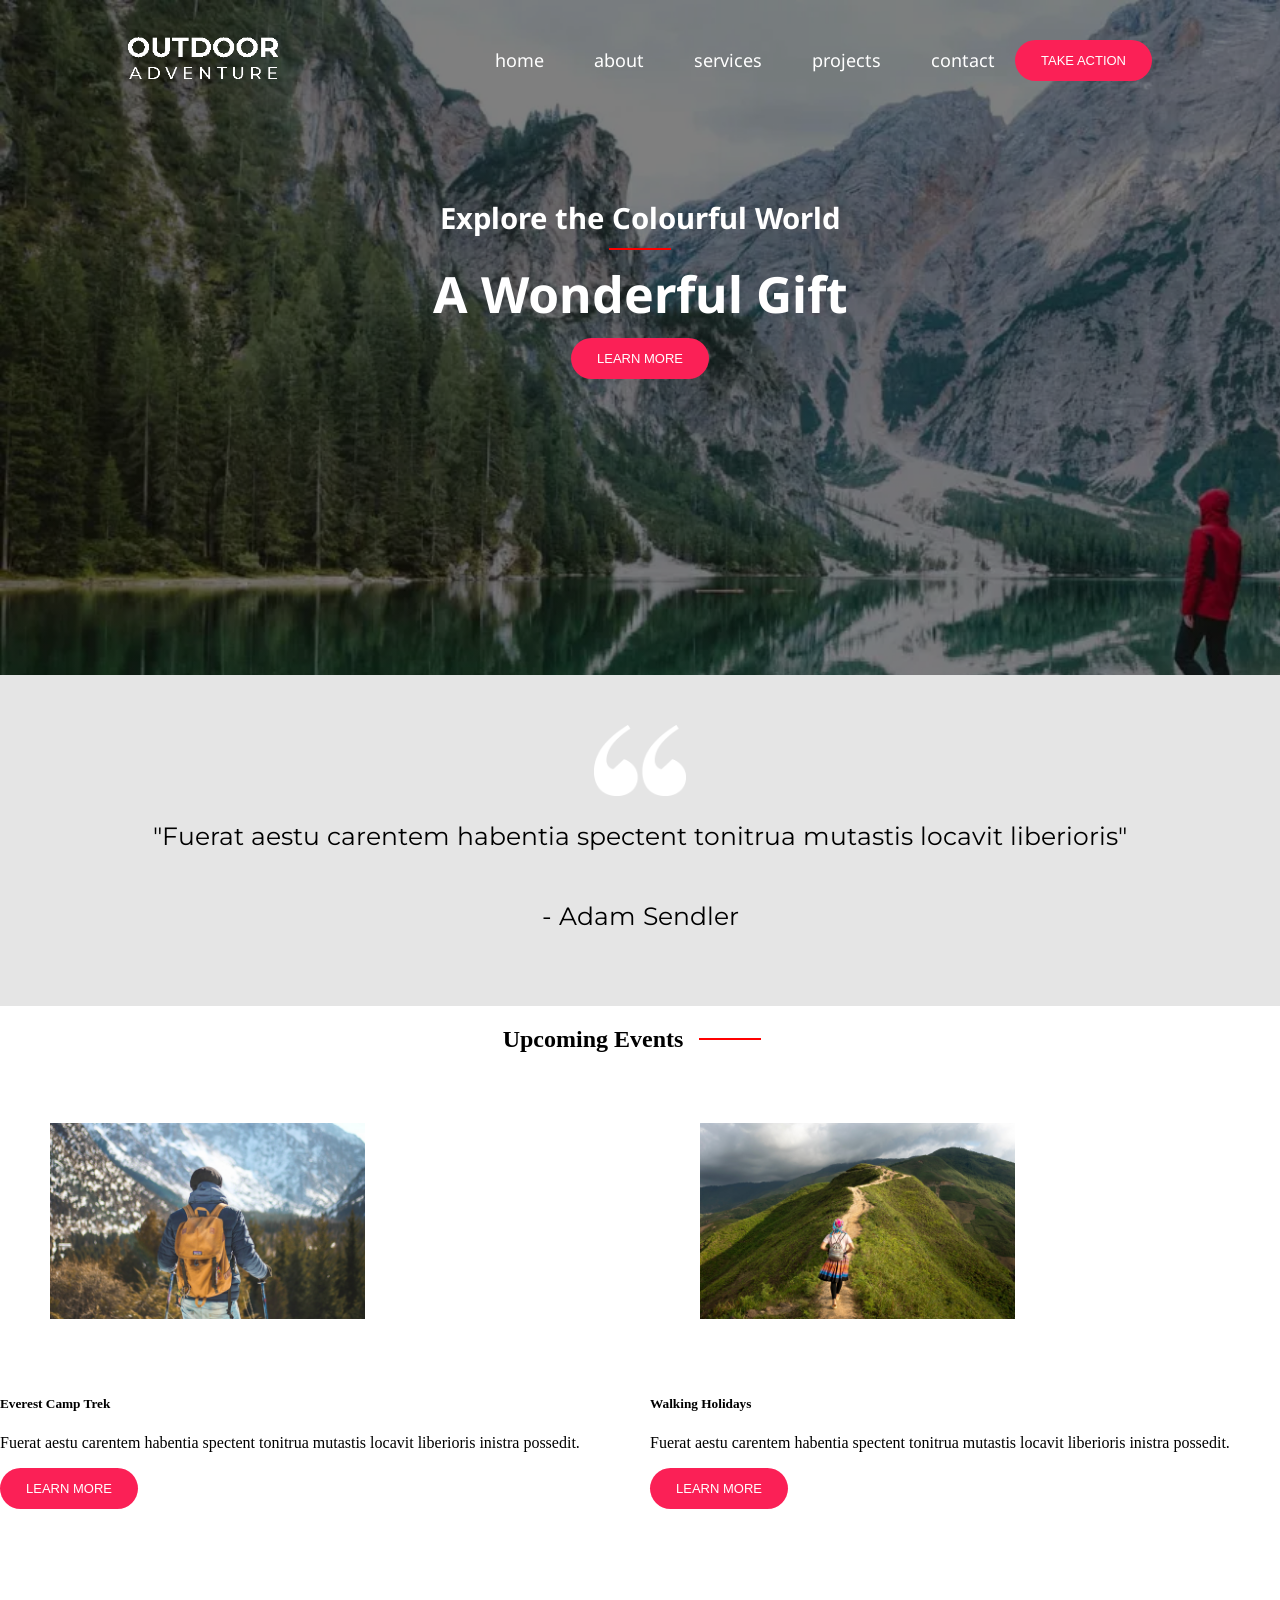
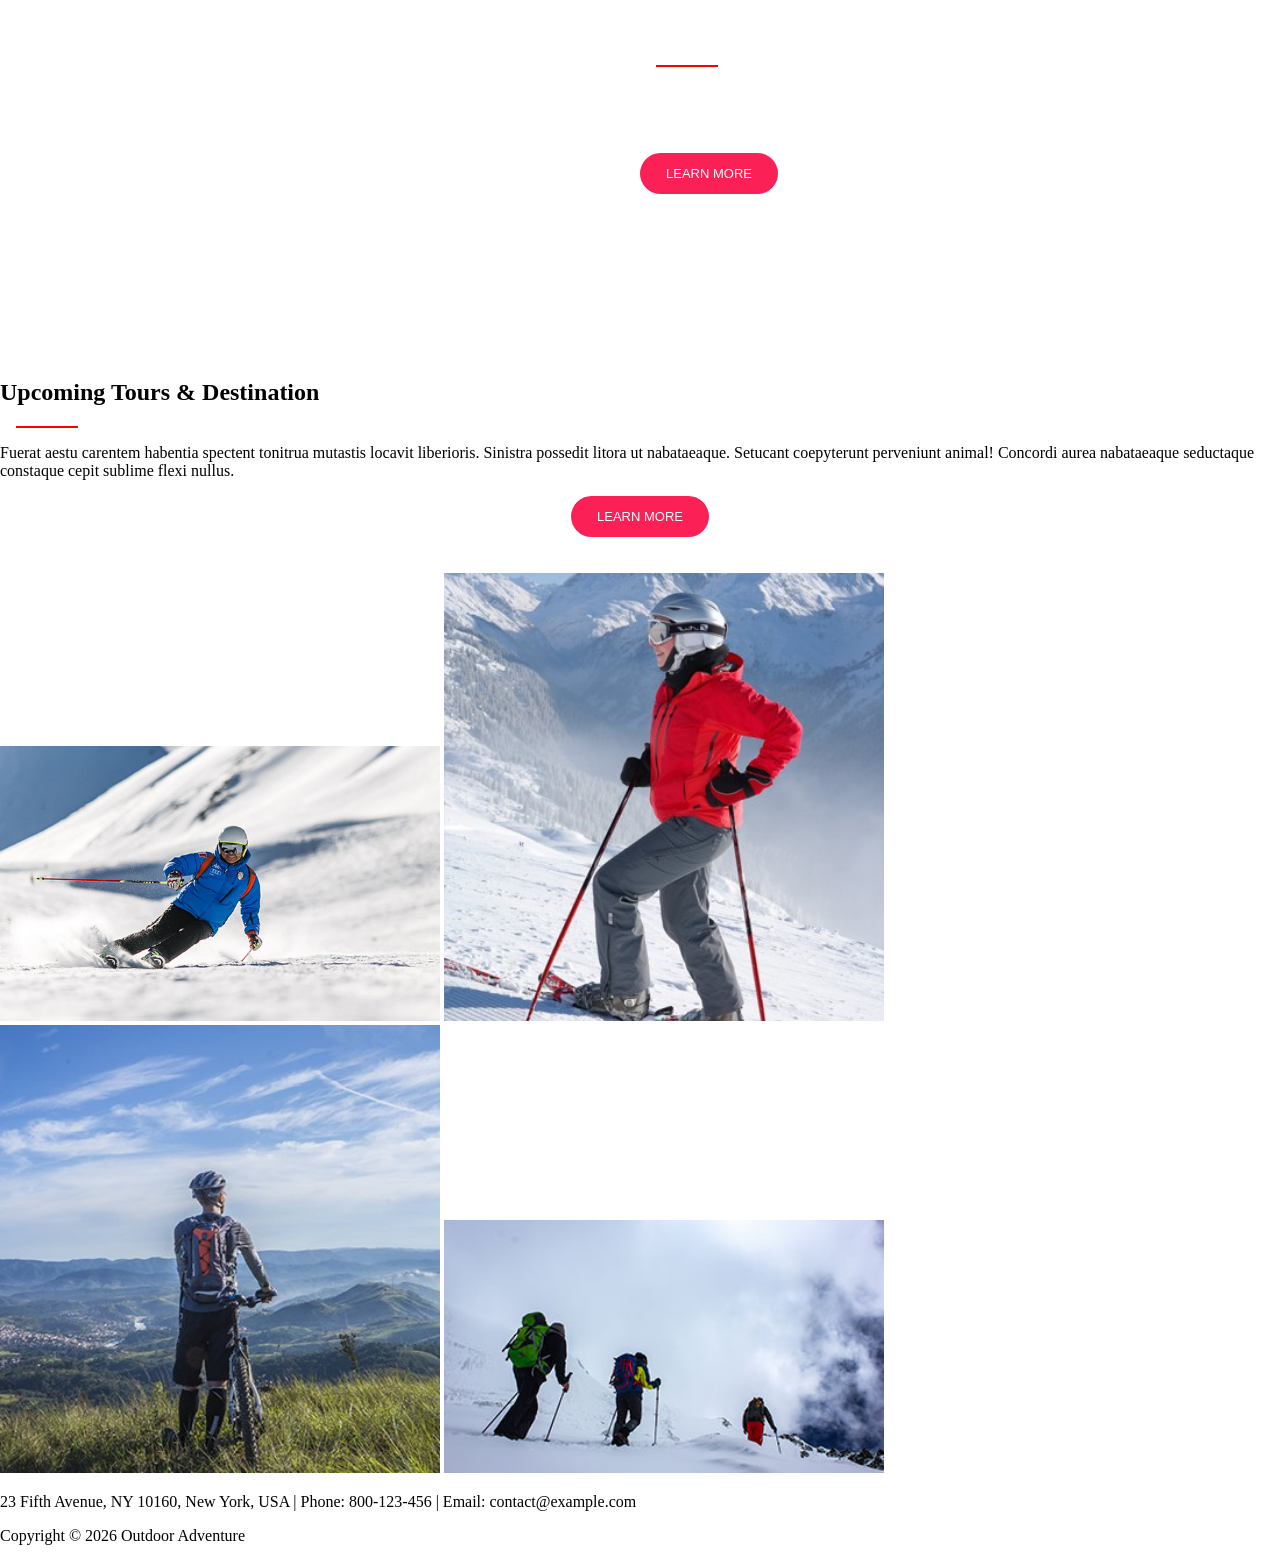
==== index.html @ ae85ce80 "first commit" ====
<!DOCTYPE html>
<html lang="en">

<head>
    <meta charset="UTF-8">
    <meta name="viewport" content="width=device-width, initial-scale=1.0">
    <title>Outdoor Adventure</title>
    <link rel="stylesheet" href="style.css">
</head>

<body>
    <header>
        <nav>
            <div class="logo">
                <a href="./index.html"></a>
                <img src="./assets/images/white-logo.png.webp" alt="logo du site">
            </div>
            <div class="links">
                <ul>
                    <li>
                        <a href="./index.html">home</a>
                    </li>
                    <li>
                        <a href="./about.html">about</a>
                    </li>
                    <li>
                        <a href="./services.html">services</a>
                    </li>
                    <li>
                        <a href="./projects.html">projects</a>
                    </li>
                    <li>
                        <a href="./contact.html">contact</a>
                    </li>
                </ul>
                <button type="button">TAKE ACTION</button>
            </div>
        </nav>
        <div class="wonderful">
            <h3> Explore the Colourful World</h3>
            <hr>
            <h1>A Wonderful Gift</h1>
            <div class="button">
                <button type="button">LEARN MORE</button>
            </div>
        </div>
    </header>
    <main>
        <section class="citation">
            <img src="./assets/images/quote-1.png" alt="Quote 1" width="92px" height="71px"></img>
            <p>"Fuerat aestu carentem habentia spectent tonitrua mutastis locavit liberioris"</p>
            <p>- Adam Sendler</p>
        </section>
        <section class="upcoming-events">
            <div class="Upcoming">
                <h2>Upcoming Events</h2>
                <hr>
            </div>
            <!-- <hr> -->
        </section>
        <section class="Everest">
            <div class="card">
                <img src="./assets/images/hiking-v1.jpg" alt="Event 1"></img>
                <h5>Everest Camp Trek</h5>
                <p>Fuerat aestu carentem habentia spectent tonitrua mutastis locavit liberioris inistra possedit.</p>
                <button type="button">LEARN MORE</button>
            </div>
            <div class="card">
                <img src="./assets/images/walking-v1.jpg" alt="Event 2"></img>
                <h5>Walking Holidays</h5>
                <p>Fuerat aestu carentem habentia spectent tonitrua mutastis locavit liberioris inistra possedit.</p>
                <button type="button">LEARN MORE</button>
            </div>
        </section>
        <section class="Explore">
            <div class="Explore-2">
                <h2>Explore The World</h2>
                <hr>
                <p>Diremit mundi mare undae nunc mixtam tanto sibi. Nubes unda concordi.<br> Fert his. Recessit mentes
                    praecipites locum caligine sui egens erat.<br> Silvas caeli regna.</p>
                <button type="button">LEARN MORE</button>
            </div>
            <!-- <img src="./assets/images/section-bg-img.jpg.webp" alt="Quote 2" width="100%" height="20%"></img> -->
        </section>
        <section class="Upcoming-Tours">
            <h2>Upcoming Tours & Destination</h2>
            <hr>
            <p>Fuerat aestu carentem habentia spectent tonitrua mutastis locavit liberioris. Sinistra possedit litora ut
                nabataeaque. Setucant coepyterunt perveniunt animal! Concordi aurea nabataeaque seductaque constaque
                cepit sublime flexi nullus.</p>
            <div class="button">
                <button type="button">LEARN MORE</button>
            </div>
            <br>
            <br>
            <img src="./assets/images/outdoor-image-01.jpg" alt="Monsieur qui fait du ski" width="440px"
                height="275px"></img>
            <img src="./assets/images/snow-1.jpg" alt="dame qui fait une pause" width="440px" height="448px"></img>
            <img src="./assets/images/image-1.jpg" alt="Monsieur qui fait de la randonnée a velo" width="440px"
                height="448px"></img>
            <img src="./assets/images/outdoor-image-04.jpg" alt="randonnée a ski" width="440px" height="253px"></img>
        </section>
    </main>
    <footer>
        <p>23 Fifth Avenue, NY 10160, New York, USA | Phone: 800-123-456 | Email: contact@example.com</p>
        <p>Copyright © 2026 Outdoor Adventure</p>
    </footer>
</body>

</html>
<!-- ("https://websitedemos.net/outdoor-adventure-02/wp-content/uploads/sites/351/2018/11/hero-bg.jpg") -->
---- style.css ----
/* Style qui s'applique à l'ensemble de la page */

/* .noto-sans-<uniquifier> {
  font-family: "Noto Sans", sans-serif;
  font-optical-sizing: auto;
  font-weight: <weight>;
  font-style: normal;
  font-variation-settings:
    "wdth" 100;
} */

/* .montserrat-<uniquifier> {
  font-family: "Montserrat", sans-serif;
  font-optical-sizing: auto;
  font-weight: <weight>;
  font-style: normal;
} */

@import url('https://fonts.googleapis.com/css2?family=Noto+Sans:ital,wght@0,100..900;1,100..900&display=swap');
@import url('https://fonts.googleapis.com/css2?family=Montserrat:ital,wght@0,100..900;1,100..900&display=swap');

html,
body {
    margin: 0;
    padding: 0px;
}

/* Style qui s'applique au header */

header {
    background: linear-gradient(rgba(0, 0, 0, 0.5), rgba(0, 0, 0, 0.5)), url(./assets/images/hero-bg.jpg.webp);
    background-size: cover;
    background-attachment: fixed;
    width: 100%;
    height: 75vh;
    font-family: "Noto Sans", sans-serif;
    display: flex;
    flex-direction: column;
    align-items: center;
}

/* Style qui s'applique à la barre de navigation */

nav {
    width: 80%;
    /* margin: 0 auto; */
    display: flex;
    justify-content: space-between;
    align-items: center;
    padding: 2em 0;
}

/* Style qui s'applique au logo */

.logo img {
    width: 150px;
    height: 42px;
}

/* Style qui s'applique à la balise links et à sa liste de liens */

.links {
    display: flex;
    align-items: center;
    gap: 20px;
}

.links ul {
    display: flex;
    list-style: none;
    gap: 50px;
}

.links li {
    list-style-type: none;
}

/* Style qui s'applique aux ancres des liens de la page*/

.links a {
    text-decoration: none;
    color: white;
    font-size: 18px;
    cursor: pointer;
    padding-bottom: 0.5em;
    background-size: 0% 0.1em;
}

h3 {
    display: flex;
    justify-content: center;
    align-items: center;
    color: white;
    font-size: default;
}

h1 {
    display: flex;
    justify-content: center;
    align-items: center;
    color: white;
    font-size: 50px;
}

button {
    display: flex;
    justify-content: center;
    align-items: center;
    color: white;
    font-size: 13px;
    background-color: #fb2056;
    border: none;
    padding: 1em 2em;
    cursor: pointer;
    border-radius: 50px;
}

.button {
    display: flex;
    justify-content: center;
    align-items: center;

}

button:hover {
    background-color: #DA1C4B;
}

hr {
    border: 1px solid red;
    width: 60px;
    margin: 1em;
}

.wonderful {
    display: flex;
    justify-content: center;
    align-items: center;
    color: white;
    height: 50%;
    flex-direction: column;
    font-size: 25px;
}

.wonderful>* {
    margin: 5px;
}

.citation {
    background: linear-gradient(rgba(0, 0, 0, 0.1), rgba(0, 0, 0, 0.1)), url(./assets/images/quote-1.png);
    display: flex;
    justify-content: center;
    align-items: center;
    color: black;
    height: 50%;
    flex-direction: column;
    padding: 2em 0;
    font-size: 25px;
    font-family: "Montserrat", sans-serif;
}

.Explore {
    background: linear-gradient(rgba(0, 0, 0, 0.5), rgba(0, 0, 0, 0.5)), url(./assets/images/section-bg-img.jpg.webp);
    background-size: cover;
    background-attachment: fixed;
    width: 100%;
    height: 50vh;
}

.Explore-2 {
    display: block;
    justify-content: center;
    align-items: flex-end;
    color: white;
    /* width: 50%; */
    flex-direction: column;
    margin-left: 50%;
    padding-top: 7%;
}

.Upcoming {
    display: flex;
    justify-content: center;
    align-items: center;
}

.Everest {
    display: grid;
    grid-template-columns: 1fr 1fr;
    gap: 20px;
}

.card img {
    width: 50%;
    margin: 50px;
}
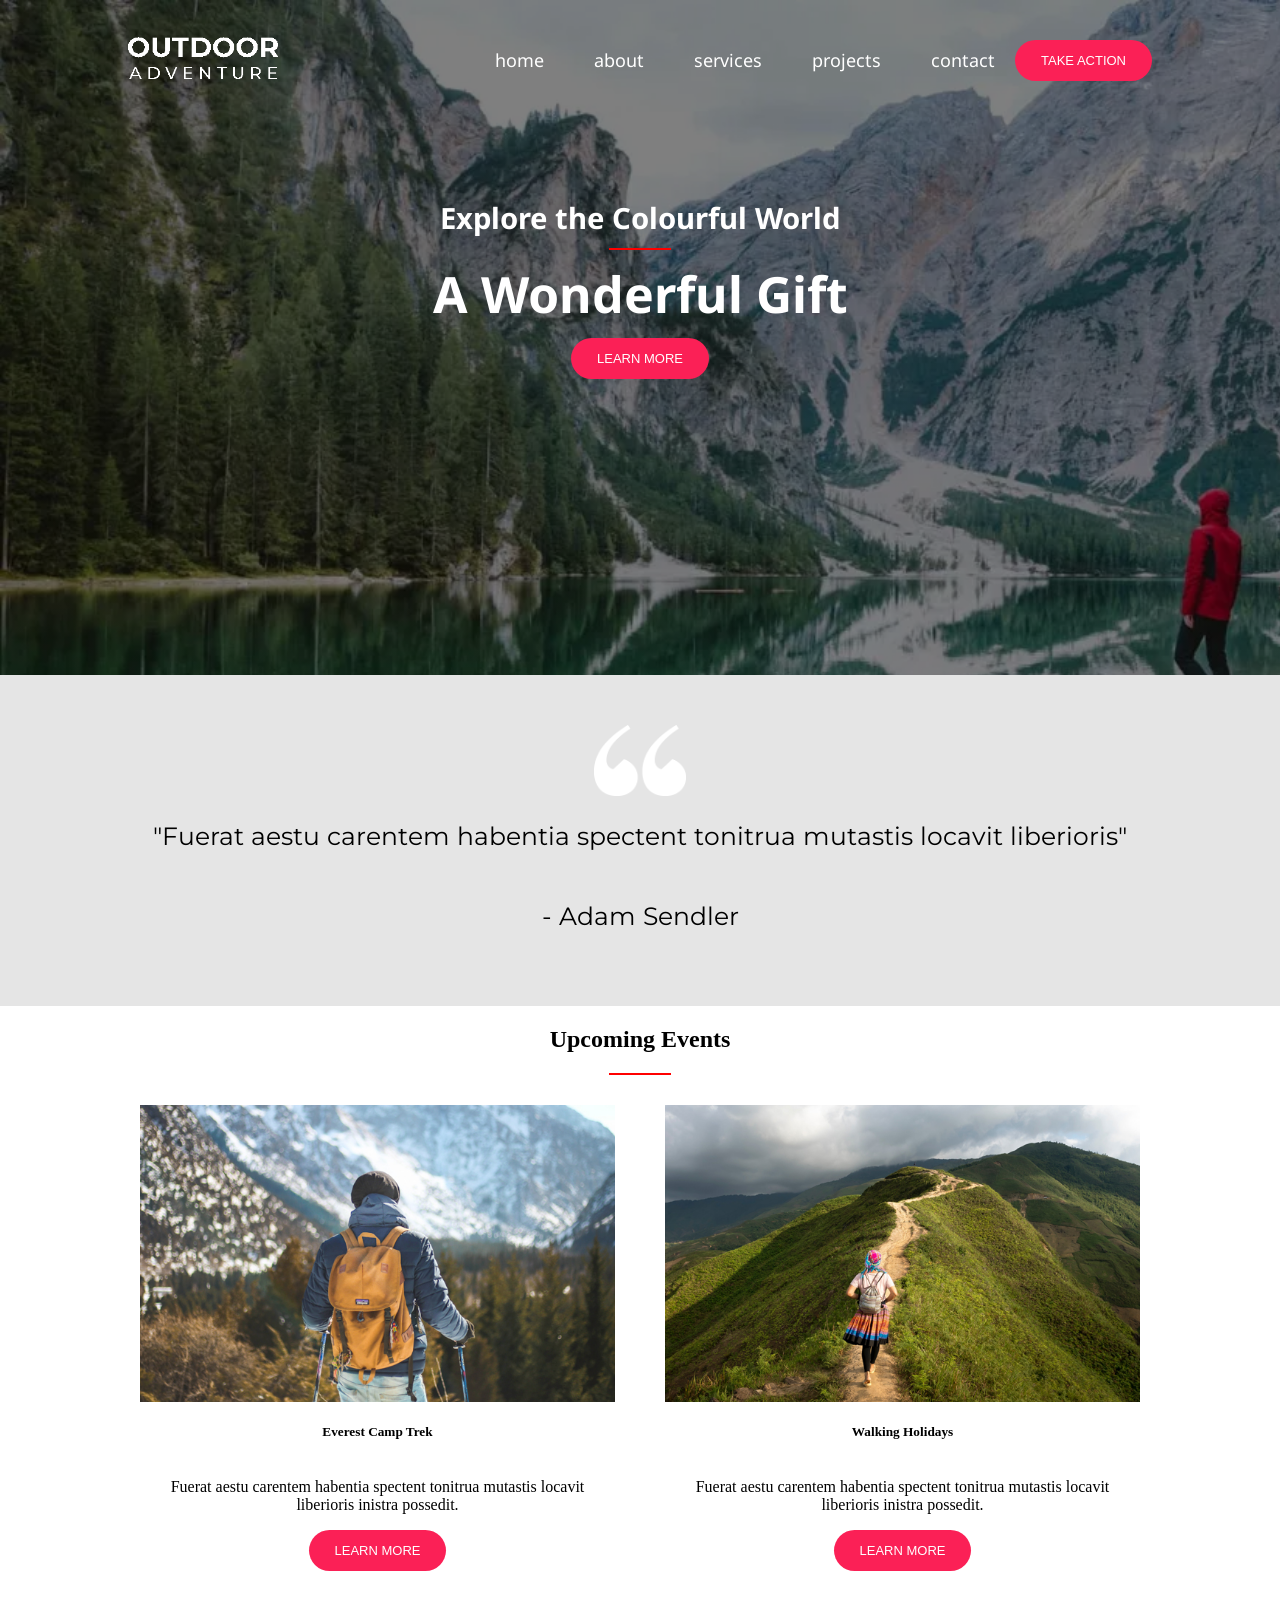
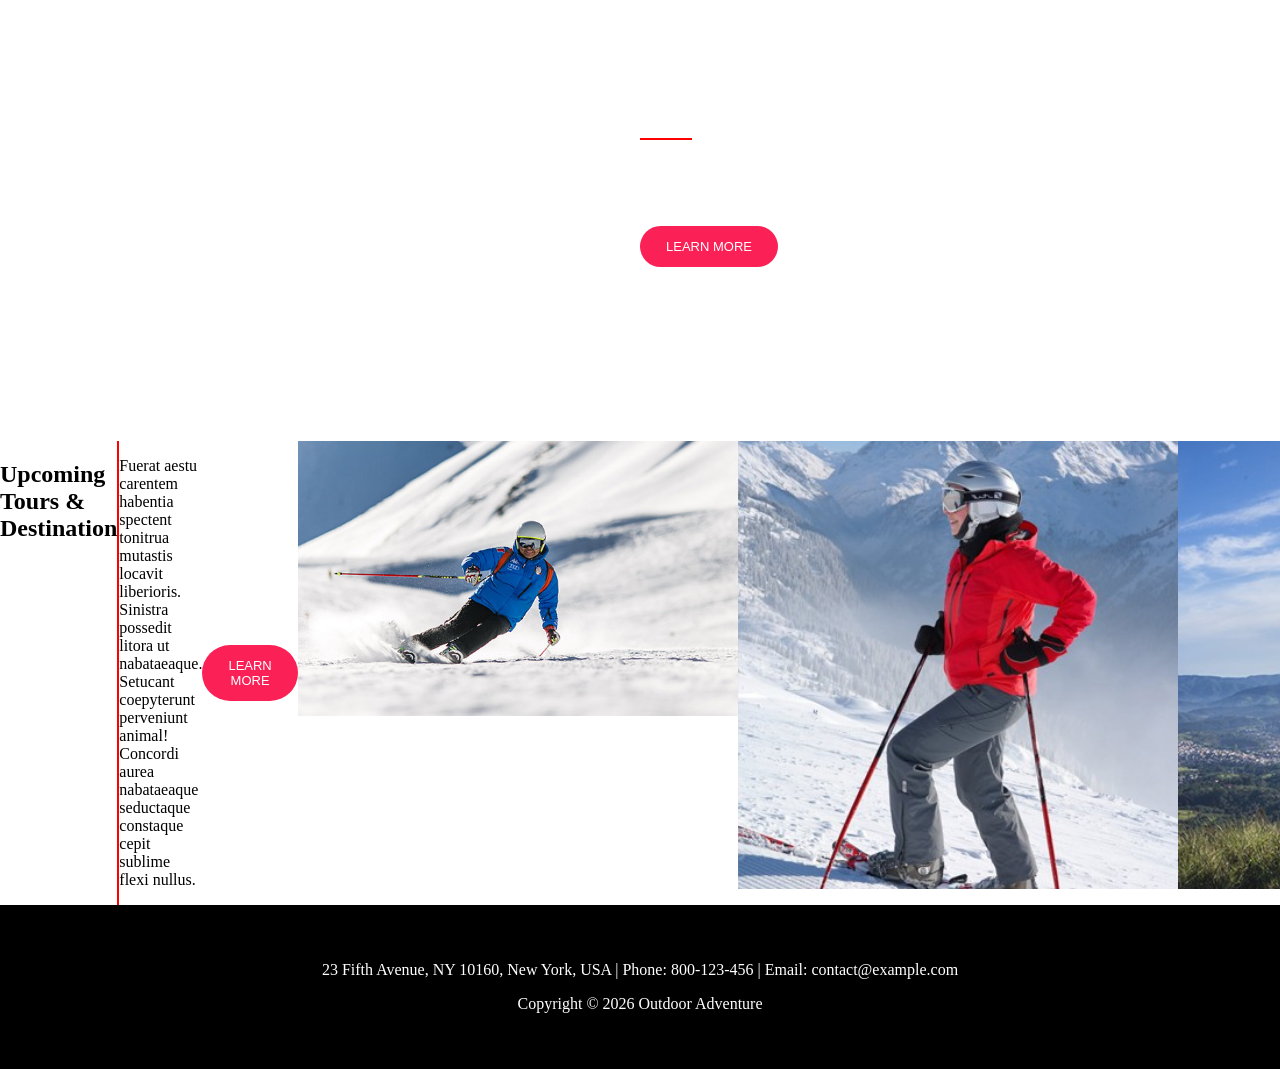
==== commit 6bc40e76: "modif style.css + index.html" ====
--- a/index.html
+++ b/index.html
@@ -38,7 +38,7 @@
         </nav>
         <div class="wonderful">
             <h3> Explore the Colourful World</h3>
-            <hr>
+            <div class="red-line"></div>
             <h1>A Wonderful Gift</h1>
             <div class="button">
                 <button type="button">LEARN MORE</button>
@@ -54,9 +54,8 @@
         <section class="upcoming-events">
             <div class="Upcoming">
                 <h2>Upcoming Events</h2>
-                <hr>
+                <div class="red-line"></div>
             </div>
-            <!-- <hr> -->
         </section>
         <section class="Everest">
             <div class="card">
@@ -75,24 +74,22 @@
         <section class="Explore">
             <div class="Explore-2">
                 <h2>Explore The World</h2>
-                <hr>
-                <p>Diremit mundi mare undae nunc mixtam tanto sibi. Nubes unda concordi.<br> Fert his. Recessit mentes
-                    praecipites locum caligine sui egens erat.<br> Silvas caeli regna.</p>
+                <div style="border: 1px solid red; width: 50px;"></div>
+                <p>Diremit mundi mare undae nunc mixtam tanto sibi. Nubes unda concordi. Fert his. Recessit mentes
+                praecipites locum caligine sui egens erat. Silvas caeli regna.</p>
                 <button type="button">LEARN MORE</button>
             </div>
             <!-- <img src="./assets/images/section-bg-img.jpg.webp" alt="Quote 2" width="100%" height="20%"></img> -->
         </section>
         <section class="Upcoming-Tours">
             <h2>Upcoming Tours & Destination</h2>
-            <hr>
+            <div class="red-line"></div>
             <p>Fuerat aestu carentem habentia spectent tonitrua mutastis locavit liberioris. Sinistra possedit litora ut
-                nabataeaque. Setucant coepyterunt perveniunt animal! Concordi aurea nabataeaque seductaque constaque
-                cepit sublime flexi nullus.</p>
+            nabataeaque. Setucant coepyterunt perveniunt animal! Concordi aurea nabataeaque seductaque constaque
+            cepit sublime flexi nullus.</p>
             <div class="button">
                 <button type="button">LEARN MORE</button>
             </div>
-            <br>
-            <br>
             <img src="./assets/images/outdoor-image-01.jpg" alt="Monsieur qui fait du ski" width="440px"
                 height="275px"></img>
             <img src="./assets/images/snow-1.jpg" alt="dame qui fait une pause" width="440px" height="448px"></img>
--- a/style.css
+++ b/style.css
@@ -119,17 +119,21 @@
     display: flex;
     justify-content: center;
     align-items: center;
-
-}
-
-button:hover {
+}
+
+/* button:hover {
     background-color: #DA1C4B;
-}
+} */
 
 hr {
     border: 1px solid red;
     width: 60px;
-    margin: 1em;
+    margin: 2em;
+}
+
+.red-line {
+    border: 1px solid red;
+    width: 60px;
 }
 
 .wonderful {
@@ -157,6 +161,44 @@
     padding: 2em 0;
     font-size: 25px;
     font-family: "Montserrat", sans-serif;
+}
+
+.Upcoming {
+    display: flex;
+    flex-direction: column;
+    justify-content: center;
+    align-items: center;
+    margin-bottom: 20px;
+}
+
+.Everest {
+    display: flex;
+    justify-content: center;
+    text-align: center;
+    gap: 50px;
+    padding: 10px;
+}
+
+.card img {
+    height: 297px;
+    width: 475px;
+}
+
+h5 {
+    display: flex;
+    justify-content: center;
+    align-items: center;
+}
+
+.Everest .card {
+    display: flex;
+    flex-direction: column;
+    justify-content: center;
+    align-items: center;
+}
+
+.Everest p {
+    width: 475px;
 }
 
 .Explore {
@@ -172,25 +214,26 @@
     justify-content: center;
     align-items: flex-end;
     color: white;
-    /* width: 50%; */
     flex-direction: column;
     margin-left: 50%;
     padding-top: 7%;
-}
-
-.Upcoming {
-    display: flex;
-    justify-content: center;
-    align-items: center;
-}
-
-.Everest {
-    display: grid;
-    grid-template-columns: 1fr 1fr;
-    gap: 20px;
-}
-
-.card img {
-    width: 50%;
-    margin: 50px;
+} 
+.Explore p {
+    width: 500px;
+}
+
+.Upcoming-Tours {
+   display: flex;
+   justify-content: flex-start;
+   padding-top: 10px;
+   padding-right: 60px;
+}
+
+footer {
+    display: block;
+    justify-content: center;
+    text-align: center;
+    color: white;
+    background-color: black;
+    padding: 40px;
 }
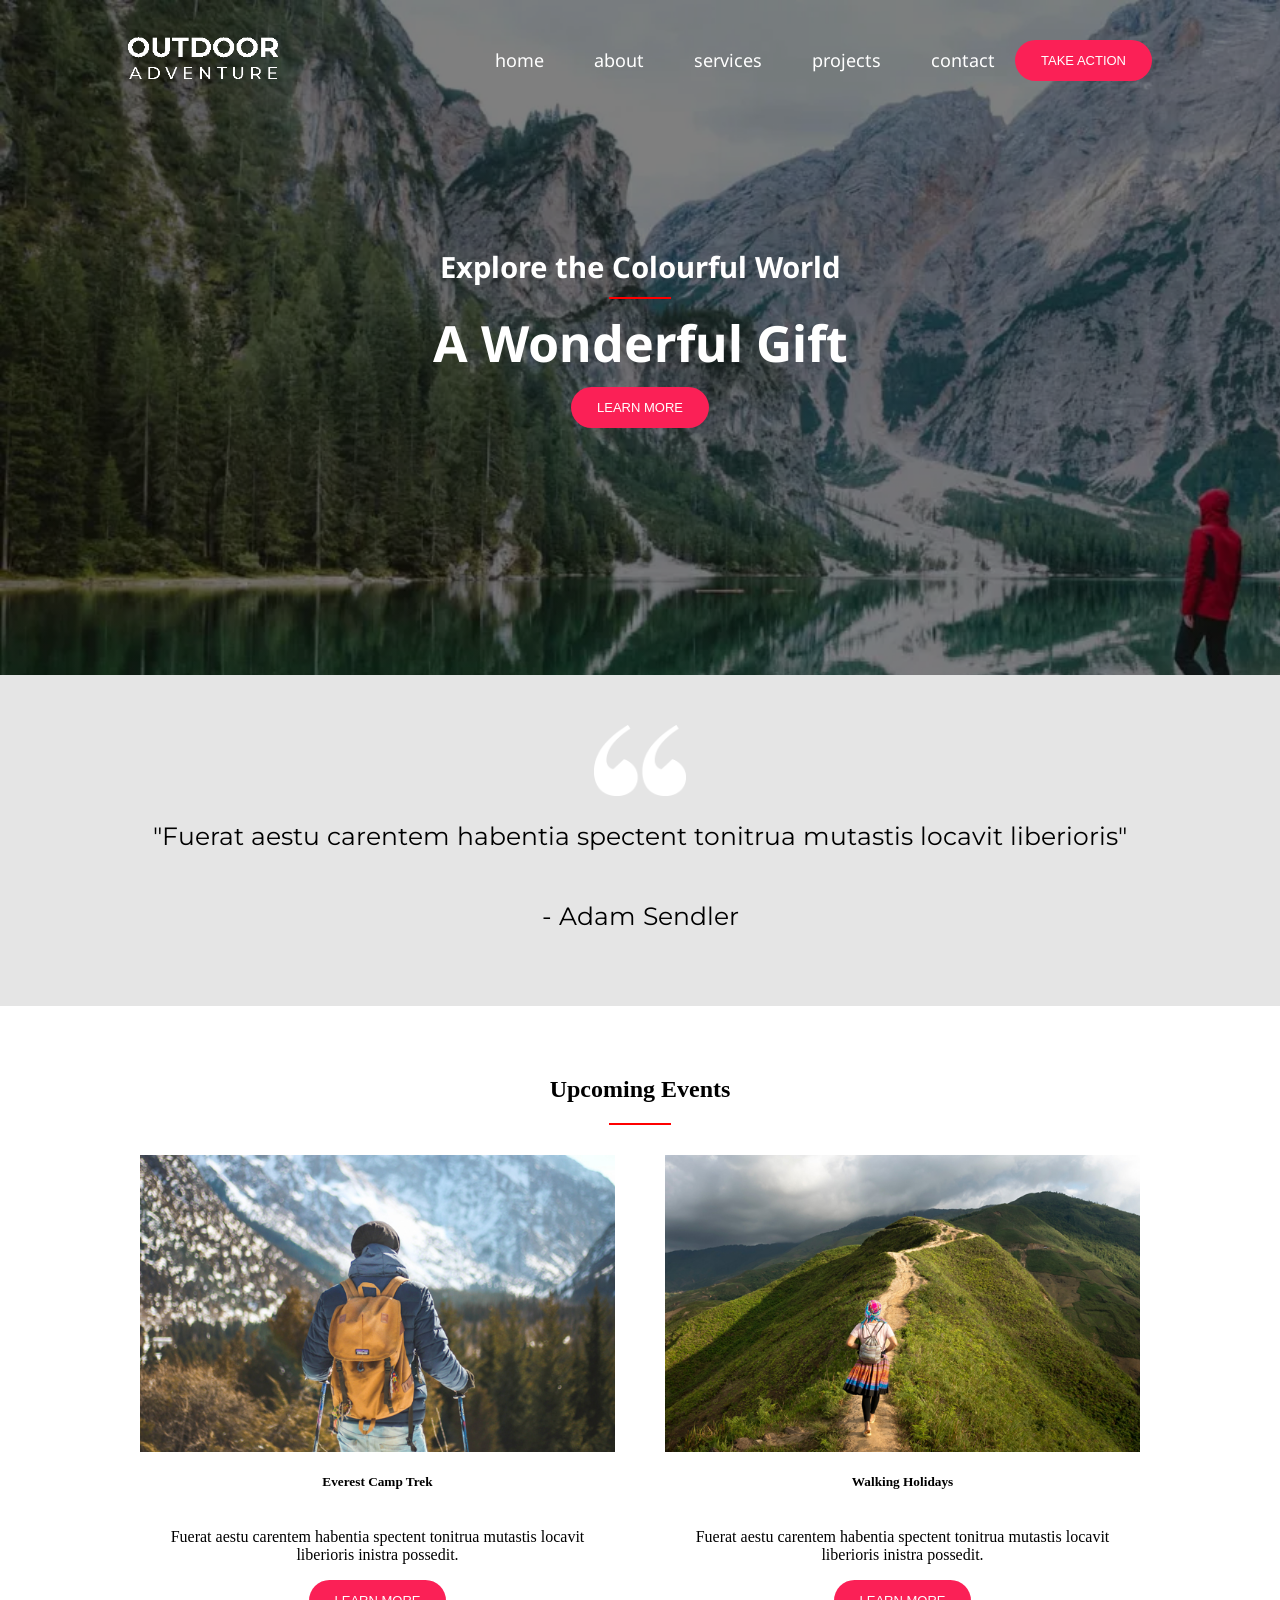
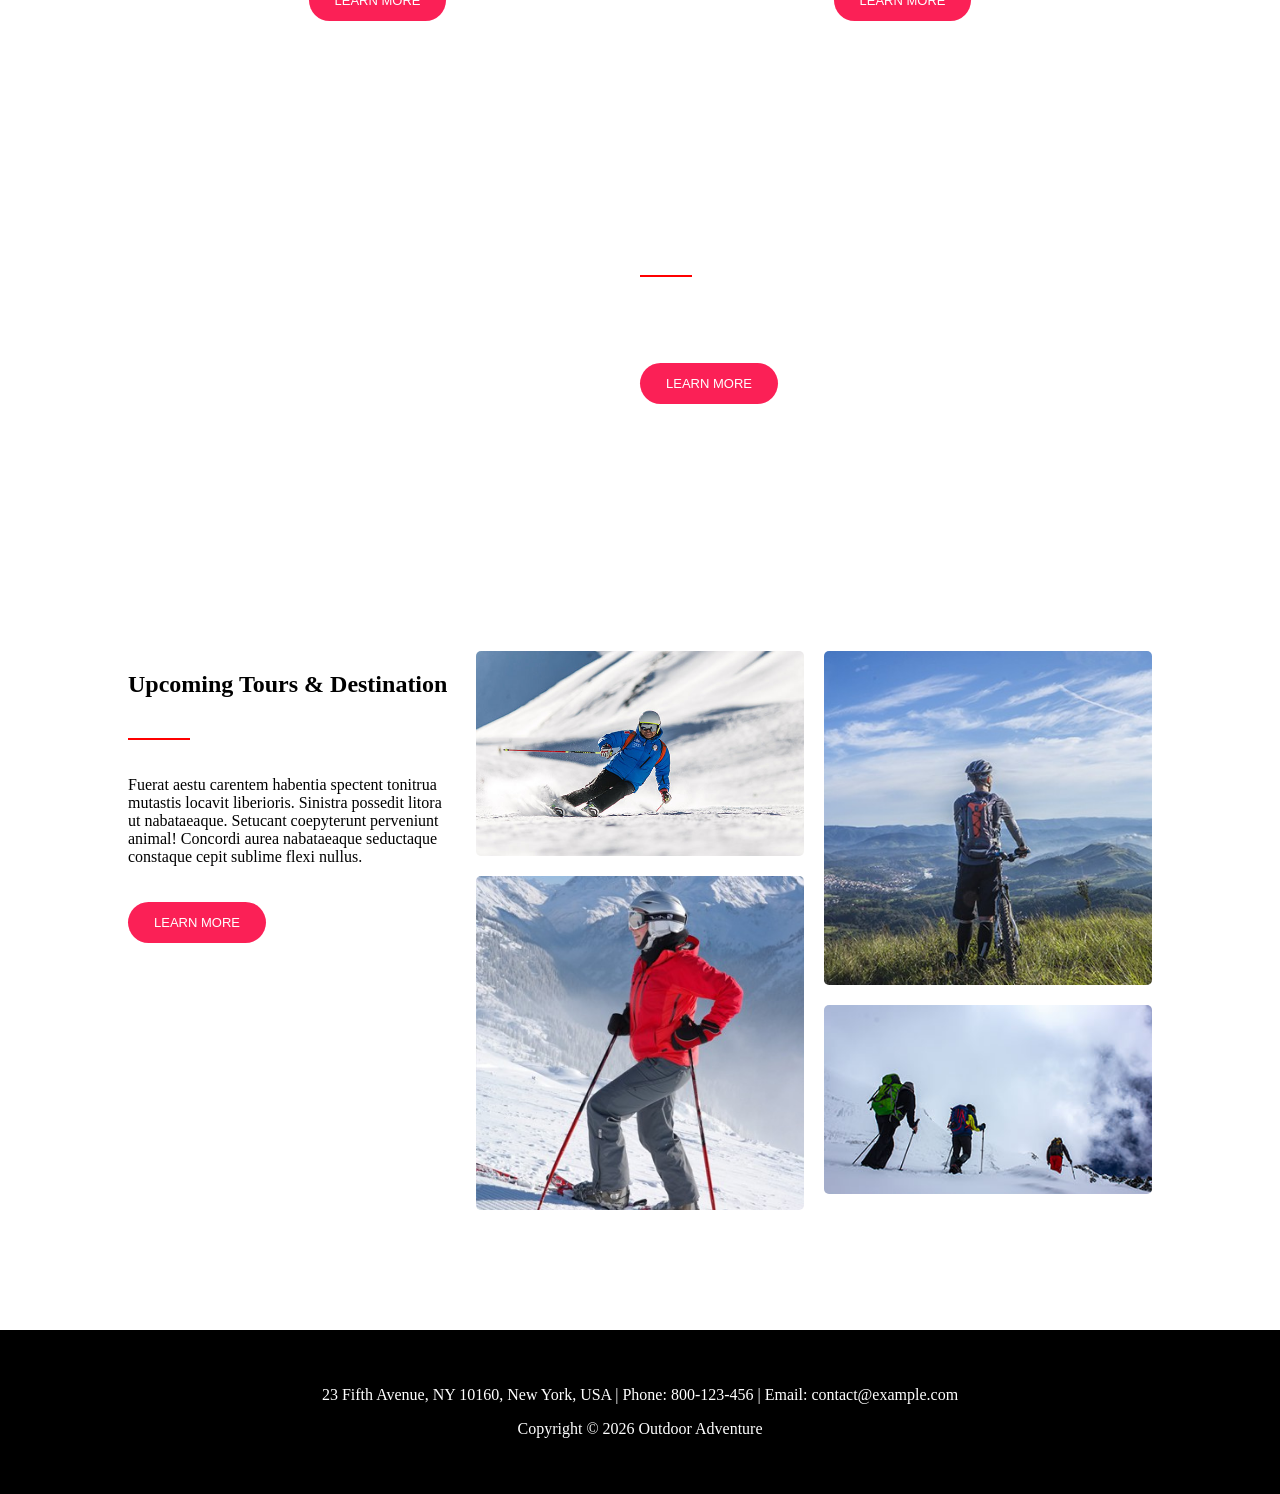
==== commit b9116f29: "modif style.css + index.html" ====
--- a/index.html
+++ b/index.html
@@ -52,50 +52,61 @@
             <p>- Adam Sendler</p>
         </section>
         <section class="upcoming-events">
-            <div class="Upcoming">
+            <div class="upcoming">
                 <h2>Upcoming Events</h2>
                 <div class="red-line"></div>
             </div>
+            <section class="everest">
+                <div class="card">
+                    <img src="./assets/images/hiking-v1.jpg" alt="Event 1"></img>
+                    <h5>Everest Camp Trek</h5>
+                    <p>Fuerat aestu carentem habentia spectent tonitrua mutastis locavit liberioris inistra possedit.
+                    </p>
+                    <button type="button">LEARN MORE</button>
+                </div>
+                <div class="card">
+                    <img src="./assets/images/walking-v1.jpg" alt="Event 2"></img>
+                    <h5>Walking Holidays</h5>
+                    <p>Fuerat aestu carentem habentia spectent tonitrua mutastis locavit liberioris inistra possedit.
+                    </p>
+                    <button type="button">LEARN MORE</button>
+                </div>
+            </section>
         </section>
-        <section class="Everest">
-            <div class="card">
-                <img src="./assets/images/hiking-v1.jpg" alt="Event 1"></img>
-                <h5>Everest Camp Trek</h5>
-                <p>Fuerat aestu carentem habentia spectent tonitrua mutastis locavit liberioris inistra possedit.</p>
-                <button type="button">LEARN MORE</button>
-            </div>
-            <div class="card">
-                <img src="./assets/images/walking-v1.jpg" alt="Event 2"></img>
-                <h5>Walking Holidays</h5>
-                <p>Fuerat aestu carentem habentia spectent tonitrua mutastis locavit liberioris inistra possedit.</p>
-                <button type="button">LEARN MORE</button>
-            </div>
-        </section>
-        <section class="Explore">
-            <div class="Explore-2">
+        <section class="explore">
+            <div class="explore-2">
                 <h2>Explore The World</h2>
                 <div style="border: 1px solid red; width: 50px;"></div>
                 <p>Diremit mundi mare undae nunc mixtam tanto sibi. Nubes unda concordi. Fert his. Recessit mentes
-                praecipites locum caligine sui egens erat. Silvas caeli regna.</p>
+                    praecipites locum caligine sui egens erat. Silvas caeli regna.</p>
                 <button type="button">LEARN MORE</button>
             </div>
             <!-- <img src="./assets/images/section-bg-img.jpg.webp" alt="Quote 2" width="100%" height="20%"></img> -->
         </section>
-        <section class="Upcoming-Tours">
-            <h2>Upcoming Tours & Destination</h2>
-            <div class="red-line"></div>
-            <p>Fuerat aestu carentem habentia spectent tonitrua mutastis locavit liberioris. Sinistra possedit litora ut
-            nabataeaque. Setucant coepyterunt perveniunt animal! Concordi aurea nabataeaque seductaque constaque
-            cepit sublime flexi nullus.</p>
-            <div class="button">
-                <button type="button">LEARN MORE</button>
+        <section class="upcoming-tours">
+            <div class="upcoming-tours-grid">
+                <div class="text">
+                    <h2>Upcoming Tours & Destination</h2>
+                    <div class="red-line"></div>
+                    <p>Fuerat aestu carentem habentia spectent tonitrua mutastis locavit liberioris. Sinistra possedit
+                        litora ut
+                        nabataeaque. Setucant coepyterunt perveniunt animal! Concordi aurea nabataeaque seductaque
+                        constaque
+                        cepit sublime flexi nullus.</p>
+                    <div class="button">
+                        <button type="button">LEARN MORE</button>
+                    </div>
+                </div>
+                <div class="gallery">
+                    <img src="./assets/images/outdoor-image-01.jpg" alt="Monsieur qui fait du ski" class="img1"></img>
+                    <img src="./assets/images/snow-1.jpg" alt="dame qui fait une pause" class="img2"></img>
+                </div>
+                <div class="gallery">
+                    <img src="./assets/images/image-1.jpg" alt="Monsieur qui fait de la randonnée a velo"
+                        class="img3"></img>
+                    <img src="./assets/images/outdoor-image-04.jpg" alt="randonnée a ski" class="img4"></img>
+                </div>
             </div>
-            <img src="./assets/images/outdoor-image-01.jpg" alt="Monsieur qui fait du ski" width="440px"
-                height="275px"></img>
-            <img src="./assets/images/snow-1.jpg" alt="dame qui fait une pause" width="440px" height="448px"></img>
-            <img src="./assets/images/image-1.jpg" alt="Monsieur qui fait de la randonnée a velo" width="440px"
-                height="448px"></img>
-            <img src="./assets/images/outdoor-image-04.jpg" alt="randonnée a ski" width="440px" height="253px"></img>
         </section>
     </main>
     <footer>
--- a/style.css
+++ b/style.css
@@ -37,13 +37,15 @@
     display: flex;
     flex-direction: column;
     align-items: center;
+    justify-content: center;
 }
 
 /* Style qui s'applique à la barre de navigation */
 
 nav {
+    position: absolute;
+    top: 0;
     width: 80%;
-    /* margin: 0 auto; */
     display: flex;
     justify-content: space-between;
     align-items: center;
@@ -141,7 +143,6 @@
     justify-content: center;
     align-items: center;
     color: white;
-    height: 50%;
     flex-direction: column;
     font-size: 25px;
 }
@@ -163,7 +164,11 @@
     font-family: "Montserrat", sans-serif;
 }
 
-.Upcoming {
+.upcoming-events {
+    padding: 50px 0;
+}
+
+.upcoming {
     display: flex;
     flex-direction: column;
     justify-content: center;
@@ -171,7 +176,7 @@
     margin-bottom: 20px;
 }
 
-.Everest {
+.everest {
     display: flex;
     justify-content: center;
     text-align: center;
@@ -190,43 +195,78 @@
     align-items: center;
 }
 
-.Everest .card {
-    display: flex;
-    flex-direction: column;
-    justify-content: center;
-    align-items: center;
-}
-
-.Everest p {
+.everest .card {
+    display: flex;
+    flex-direction: column;
+    justify-content: center;
+    align-items: center;
+}
+
+.everest p {
     width: 475px;
 }
 
-.Explore {
+.explore {
+    display: flex;
+    flex-direction: column;
+    justify-content: center;
     background: linear-gradient(rgba(0, 0, 0, 0.5), rgba(0, 0, 0, 0.5)), url(./assets/images/section-bg-img.jpg.webp);
     background-size: cover;
     background-attachment: fixed;
-    width: 100%;
+    width: 100vw;
     height: 50vh;
 }
 
-.Explore-2 {
+.explore-2 {
     display: block;
     justify-content: center;
     align-items: flex-end;
     color: white;
     flex-direction: column;
     margin-left: 50%;
-    padding-top: 7%;
-} 
-.Explore p {
+}
+
+.explore p {
     width: 500px;
 }
 
-.Upcoming-Tours {
-   display: flex;
-   justify-content: flex-start;
-   padding-top: 10px;
-   padding-right: 60px;
+.upcoming-tours {
+    display: flex;
+    justify-content: center;
+}
+
+.upcoming-tours-grid {
+    display: grid;
+    grid-template-columns: 1fr 1fr 1fr;
+    gap: 20px;
+    align-items: flex-start;
+    padding-top: 120px;
+    padding-bottom: 120px;
+    /* margin-left: 92.5px;
+   margin-right: 92.5px; */
+    width: 80%;
+}
+
+.gallery {
+    display: flex;
+    flex-direction: column;
+    gap: 20px;
+}
+
+.gallery img {
+    object-fit: cover;
+    border-radius: 5px;
+    max-width: 100%;
+}
+
+.text {
+    display: flex;
+    flex-direction: column;
+    gap: 20px;
+}
+
+.upcoming-tours .button {
+    justify-content: flex-start;
 }
 
 footer {
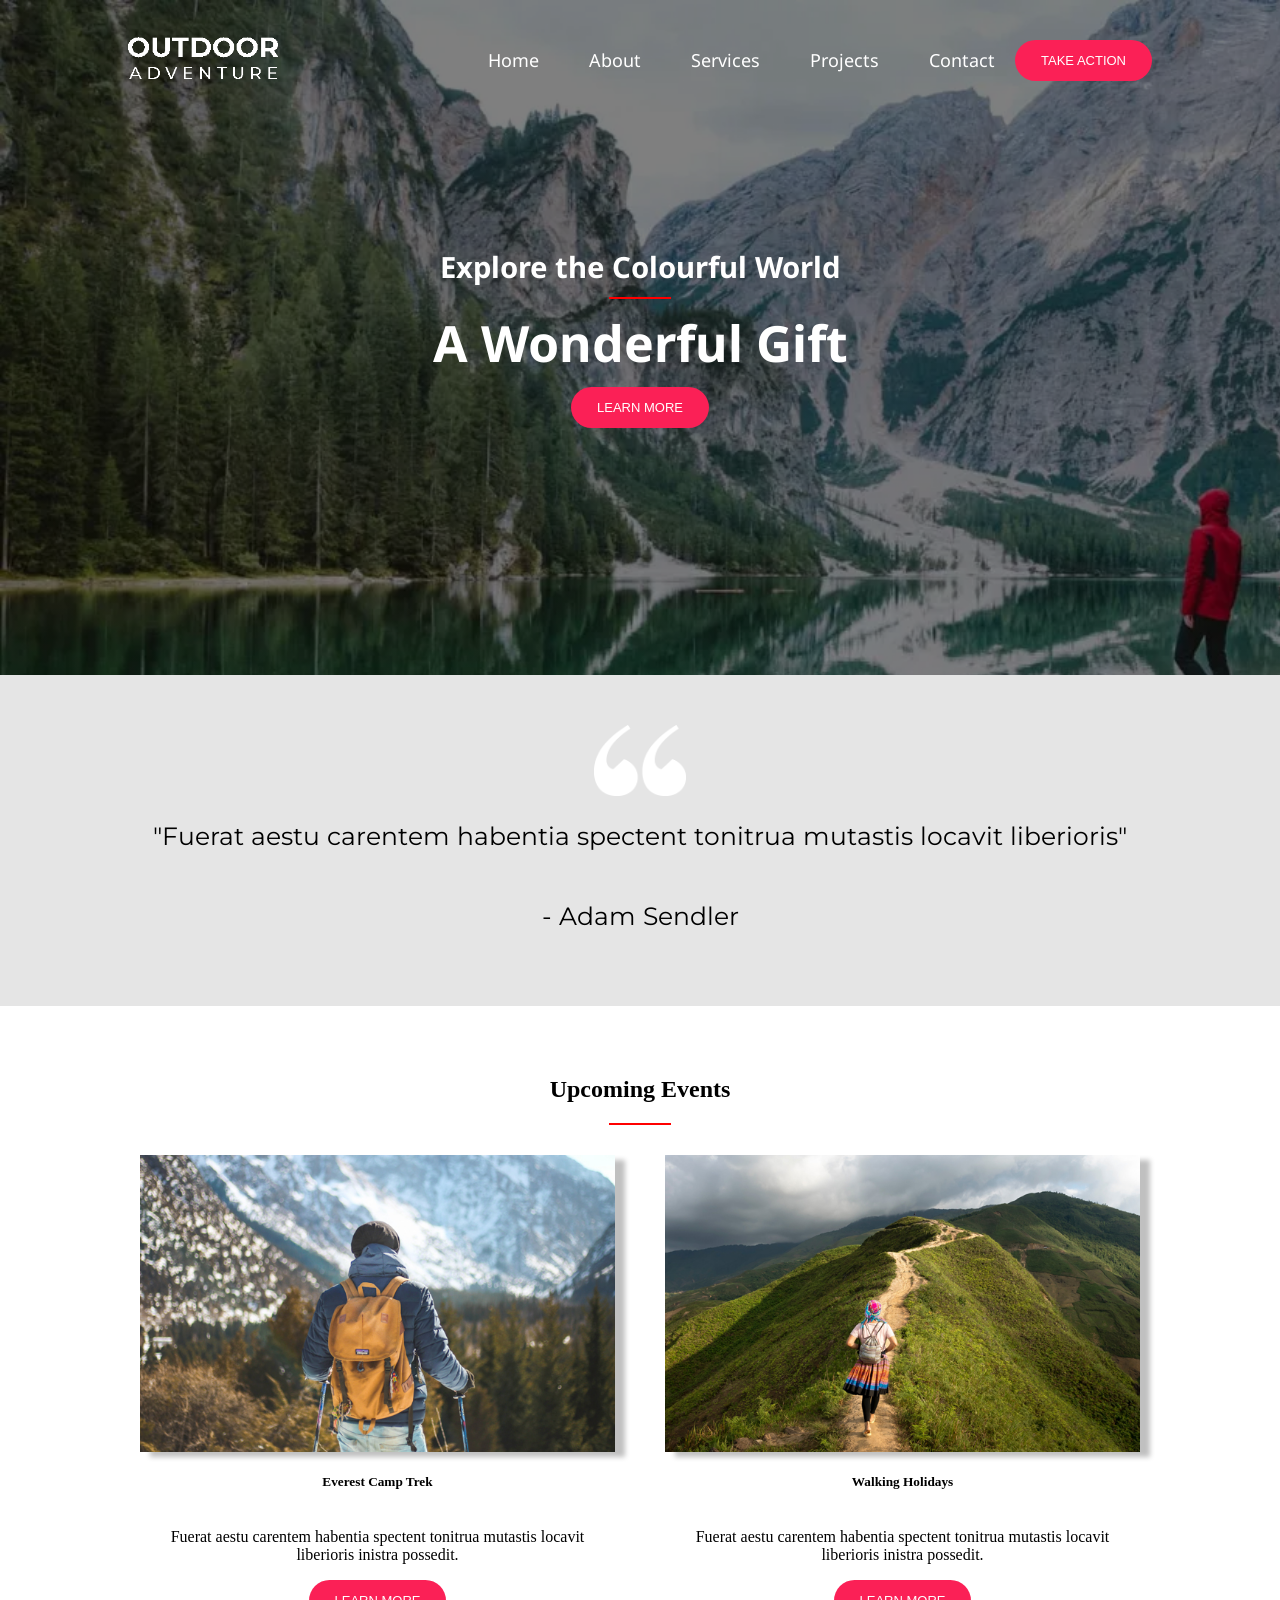
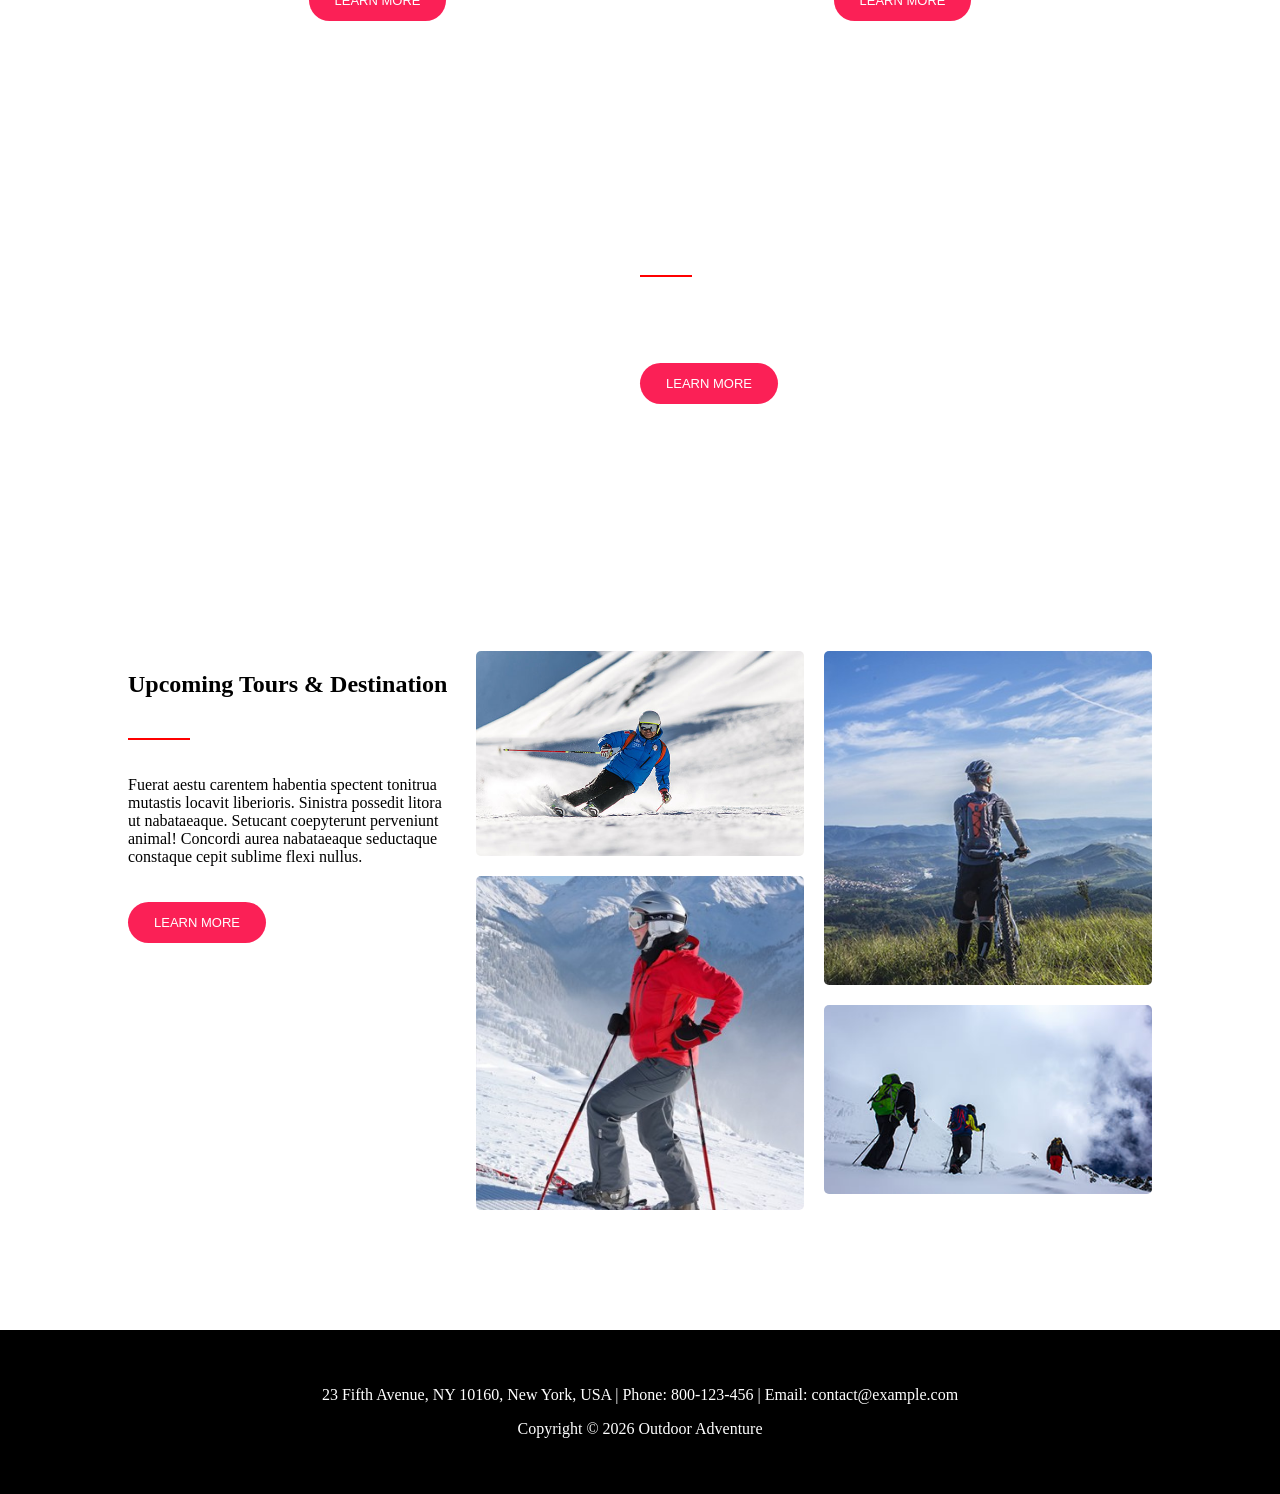
==== commit e6774606: "modif responsive 20/03/26" ====
--- a/index.html
+++ b/index.html
@@ -18,23 +18,24 @@
             <div class="links">
                 <ul>
                     <li>
-                        <a href="./index.html">home</a>
+                        <a href="./index.html">Home</a>
                     </li>
                     <li>
-                        <a href="./about.html">about</a>
+                        <a href="./about.html">About</a>
                     </li>
                     <li>
-                        <a href="./services.html">services</a>
+                        <a href="./services.html">Services</a>
                     </li>
                     <li>
-                        <a href="./projects.html">projects</a>
+                        <a href="./projects.html">Projects</a>
                     </li>
                     <li>
-                        <a href="./contact.html">contact</a>
+                        <a href="./contact.html">Contact</a>
                     </li>
                 </ul>
                 <button type="button">TAKE ACTION</button>
             </div>
+            <button id="burger-menu">☰</button>
         </nav>
         <div class="wonderful">
             <h3> Explore the Colourful World</h3>
--- a/style.css
+++ b/style.css
@@ -75,6 +75,7 @@
 
 .links li {
     list-style-type: none;
+
 }
 
 /* Style qui s'applique aux ancres des liens de la page*/
@@ -164,6 +165,12 @@
     font-family: "Montserrat", sans-serif;
 }
 
+.citation p {
+    display: flex;
+    justify-content: center;
+    text-align: center;
+}
+
 .upcoming-events {
     padding: 50px 0;
 }
@@ -200,6 +207,10 @@
     flex-direction: column;
     justify-content: center;
     align-items: center;
+}
+
+.everest img {
+    box-shadow: 10px 5px 5px silver;
 }
 
 .everest p {
@@ -242,8 +253,6 @@
     align-items: flex-start;
     padding-top: 120px;
     padding-bottom: 120px;
-    /* margin-left: 92.5px;
-   margin-right: 92.5px; */
     width: 80%;
 }
 
@@ -276,4 +285,73 @@
     color: white;
     background-color: black;
     padding: 40px;
-}+}
+
+#burger-menu {
+    display: none;
+}
+
+
+@media(max-width:1024px) {
+    .links {
+        display: none;
+    }
+
+    #burger-menu {
+        display: block;
+    }
+
+    .links ul {
+        gap: 10px;
+    }
+
+    .everest {
+        flex-direction: column;
+    }
+
+    .explore {
+        flex-direction: column;
+    }
+
+    .explore p {
+        width: 300px;
+    }
+
+    .upcoming-tours-grid {
+        grid-template-columns: 1fr;
+    }
+}
+
+@media(max-width:768px) {
+    .links {
+        display: none;
+    }
+
+    #burger-menu {
+        display: block;
+    }
+
+    .links ul {
+        gap: 10px;
+    }
+
+    .everest {
+        flex-direction: column;
+    }
+
+    .explore {
+        flex-direction: column;
+    }
+
+    .explore p {
+        width: 200px;
+    }
+
+    .upcoming-tours-grid {
+        grid-template-columns: 1fr;
+    }
+}
+
+/* @media(max-width:460px) {
+    
+} */
